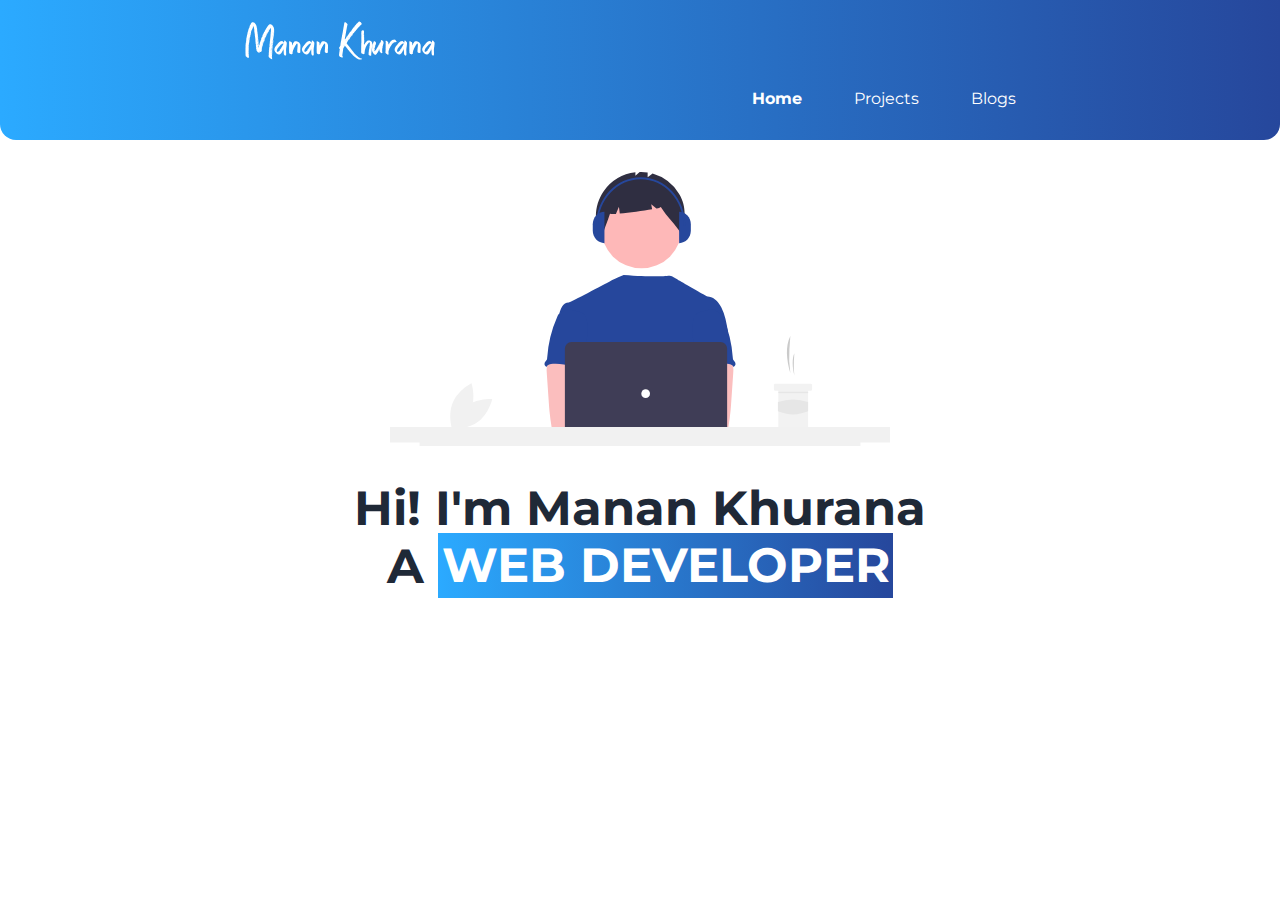
==== index.html @ 91e58ae3 "Added Navigation and header" ====
<!DOCTYPE html>
<html lang="en">

<head>
    <meta charset="UTF-8">
    <meta http-equiv="X-UA-Compatible" content="IE=edge">
    <meta name="viewport" content="width=device-width, initial-scale=1.0">
    <title>Manan Khurana</title>
    <link rel="stylesheet" href="styles.css">
</head>

<body>
    <nav class="navigation container">
        <div class="container-center">
            <div class="nav-brandname"><img class="logo-img" src="images/mk-website-logo.svg" alt=""></div>
            <ul class="list-style-none nav-ul">
                <li class="list-inline"><a href="" class="links link-active">Home</a></li>
                <li class="list-inline"><a href="" class="links">Projects</a></li>
                <li class="list-inline"><a href="" class="links">Blogs</a></li>
            </ul>
        </div>

    </nav>
    <header class="hero container container-center">
        <img class="hero-img" src="/images/hero-img.svg" alt="Hero-img">
        <h1 class="hero-heading">Hi! I'm Manan Khurana <br> A <span class="inverted-colors"> Web Developer</span> </h1>
    </header>
    <main>

    </main>
    <footer>

    </footer>
</body>

</html>
---- styles.css ----
@import url('https://fonts.googleapis.com/css2?family=Montserrat:wght@400;600&display=swap');

:root {
    --primary-color: #2BAAFF;
    --secondary-color: #26479C;
    --gradient: linear-gradient(to right, var(--primary-color), var(--secondary-color));
    --dark-gray: #1f2937;
    --off-white: #e2e8f0;

}

body {
    font-family: 'Montserrat', sans-serif;
    box-sizing: border-box;
    margin: 0;
}

hr{
    margin: 2rem 0;
}

/* Containers */
.container{
    padding: 0 1rem;
}

.container-center{
    max-width: 800px;
    margin: auto;
    text-align: center;
}

/* links */
.links{
    padding: 1rem;
    text-decoration: none;
}

.links-primary {
    background-color: var(--secondary-color);
    color: white;
    border-radius: 0.5rem;
}

.links-secondary{
    border-style: solid;
    border-radius: 00.5rem;
    border-width: 1px;
    color: var(--secondary-color);
}

/* Lists */
.list-style-none {
    list-style: none;
}

.list-inline {
    display: inline;
    padding: 0 0.5rem;
}

/* Naigation */
.navigation {
    background: var(--gradient);
    padding: 1rem;
    border-radius: 0 0 1rem 1rem;
}

.nav-brandname{
    color: white;
    font-weight: 600;
    font-size: 2rem;
    text-align: left;
}

.navigation .links {
    color: white;
}

.nav-ul {
    text-align: right;
}

.link-active {
    font-weight: bold;
}

.navigation .nav-brandname .logo-img{
    max-width: 200px;
}

/* header */

.hero {
    padding: 2rem;
}

.hero .hero-img {
    max-width: 500px;
    display: block;
    margin: auto;
}

.hero .hero-heading {
    font-size: 3rem;
    color: var(--dark-gray);
}

.hero .hero-heading .inverted-colors {
    background-image: var(--gradient);
    color: white;
    padding: 0.2rem;
    text-transform: uppercase;
}

/* Section */
.section {
    padding: 2rem;
}
.section h1{
    text-align: center;
}
.section-off-white{
    background-color: var(--off-white);
}


/* Footer */
.footer{
    padding: 2rem;
    background: var(--gradient);
    border-radius: 1rem 1rem 0 0;
}

.footer .footer-heading {
    font-size: 1.5rem;
    color: var(--off-white);
}

.footer ul{
    padding-inline-start: 0;
}

.footer .link-social {
    color: white;
}
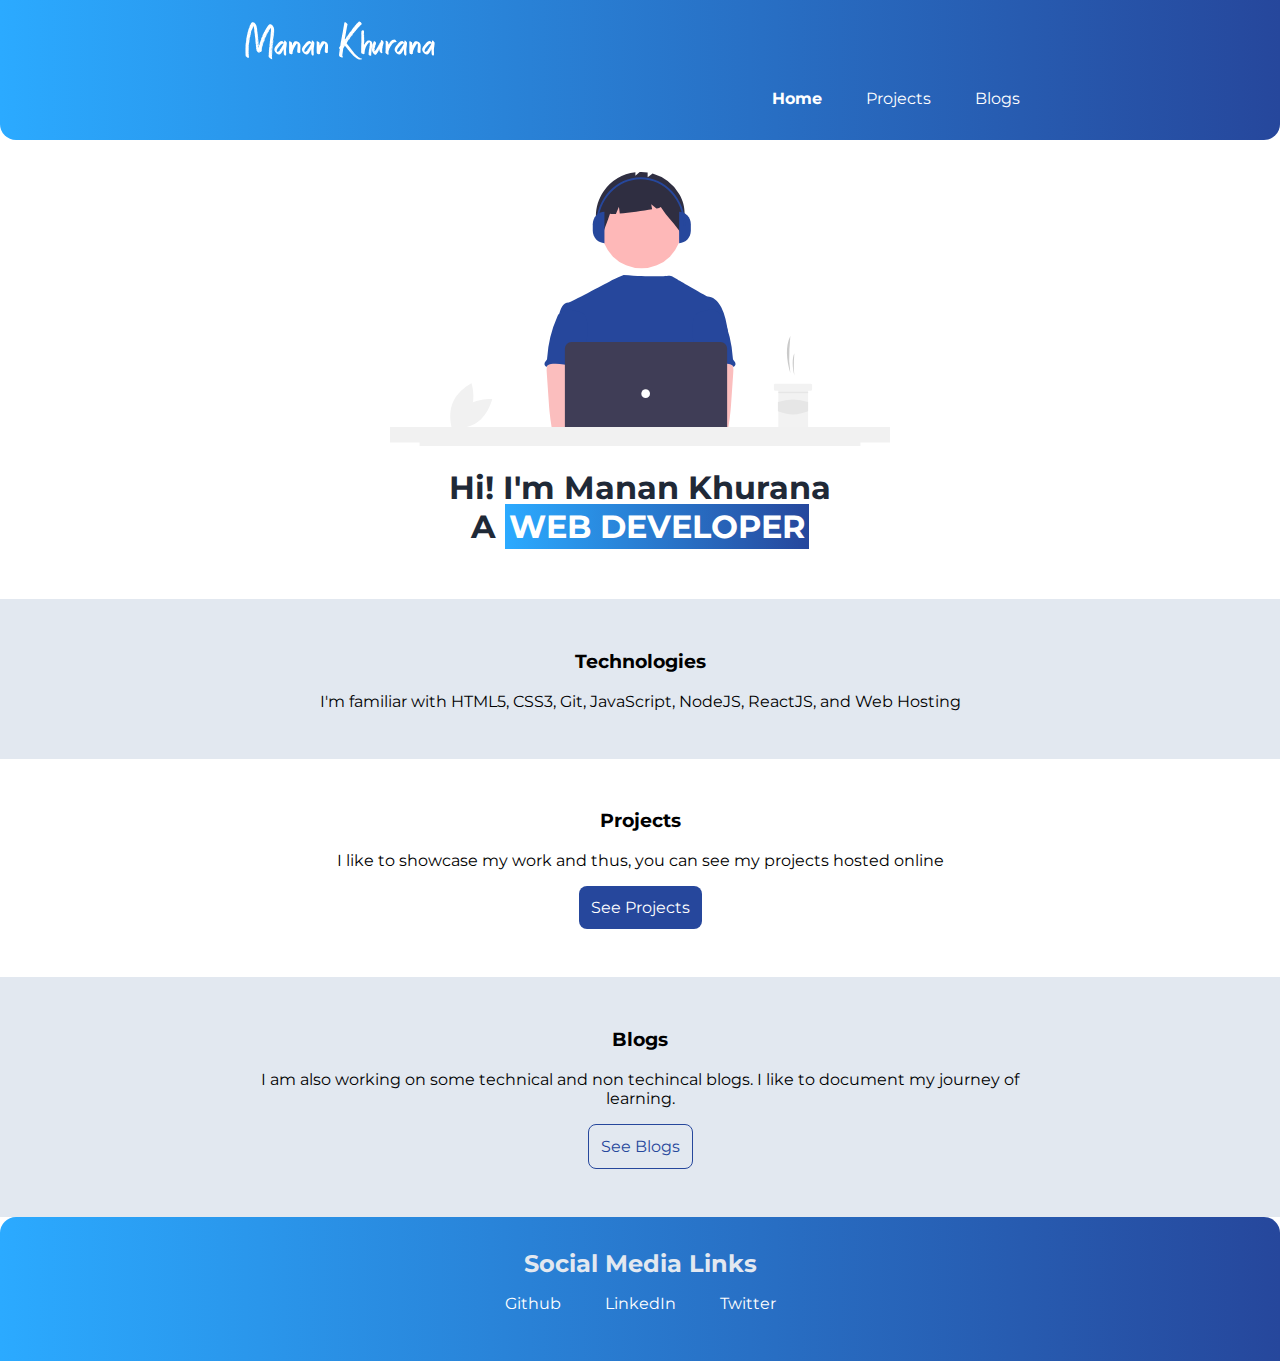
==== commit 103d9a3f: "Built the Home Page" ====
--- a/index.html
+++ b/index.html
@@ -14,22 +14,48 @@
         <div class="container-center">
             <div class="nav-brandname"><img class="logo-img" src="images/mk-website-logo.svg" alt=""></div>
             <ul class="list-style-none nav-ul">
-                <li class="list-inline"><a href="" class="links link-active">Home</a></li>
-                <li class="list-inline"><a href="" class="links">Projects</a></li>
-                <li class="list-inline"><a href="" class="links">Blogs</a></li>
+                <li class="list-inline"><a href="index.html" class="links link-active">Home</a></li>
+                <li class="list-inline"><a href="projects.html" class="links">Projects</a></li>
+                <li class="list-inline"><a href="blogs.html" class="links">Blogs</a></li>
             </ul>
         </div>
 
     </nav>
     <header class="hero container container-center">
-        <img class="hero-img" src="/images/hero-img.svg" alt="Hero-img">
+        <img class="hero-img" src="images/hero-img.svg" alt="Hero-img">
         <h1 class="hero-heading">Hi! I'm Manan Khurana <br> A <span class="inverted-colors"> Web Developer</span> </h1>
     </header>
     <main>
-
+        <section class="section section-off-white">
+            <div class="container container-center">
+                <h3>Technologies</h3>
+                <p>I'm familiar with HTML5, CSS3, Git, JavaScript, NodeJS, ReactJS, and Web Hosting</p>
+            </div>
+        </section>
+        <section class="section">
+            <div class="container container-center">
+                <h3>Projects</h3>
+                <p>I like to showcase my work and thus, you can see my projects hosted online</p>
+                <a href="projects.html" class="links links-primary">See Projects</a>
+            </div>
+        </section>
+        <section class="section section-off-white">
+            <div class="container container-center">
+                <h3>Blogs</h3>
+                <p>I am also working on some technical and non techincal blogs. I like to document my journey of learning.</p>
+                <a href="blogs.html" class="links links-secondary">See Blogs</a>
+            </div>
+        </section>
     </main>
-    <footer>
-
+    <footer class="footer">
+        <div class="container container-center">
+            <div class="footer-heading">Social Media Links</div>
+        <ul class="list-style-none">
+            <li class="list-inline"><a href="https://github.com/khuranamanan" class="link-social links">Github</a></li>
+            <li class="list-inline"><a href="https://www.linkedin.com/in/manan-khurana-1b135b19b/" class="link-social links">LinkedIn</a></li>
+            <li class="list-inline"><a href="https://twitter.com/manankhurrana" class="link-social links">Twitter</a></li>
+        </ul>
+        </div>
     </footer>
 </body>
 
--- a/styles.css
+++ b/styles.css
@@ -27,12 +27,11 @@
 .container-center{
     max-width: 800px;
     margin: auto;
-    text-align: center;
 }
 
 /* links */
 .links{
-    padding: 1rem;
+    padding: .75rem;
     text-decoration: none;
 }
 
@@ -40,6 +39,9 @@
     background-color: var(--secondary-color);
     color: white;
     border-radius: 0.5rem;
+    display: block;
+    margin: 1rem auto;
+    width: fit-content;
 }
 
 .links-secondary{
@@ -47,6 +49,9 @@
     border-radius: 00.5rem;
     border-width: 1px;
     color: var(--secondary-color);
+    display: block;
+    margin: 1rem auto;
+    width: fit-content;
 }
 
 /* Lists */
@@ -97,13 +102,15 @@
 
 .hero .hero-img {
     max-width: 500px;
+    width: 100%;
     display: block;
     margin: auto;
 }
 
 .hero .hero-heading {
-    font-size: 3rem;
+    font-size: 2rem;
     color: var(--dark-gray);
+    text-align: center;
 }
 
 .hero .hero-heading .inverted-colors {
@@ -116,8 +123,9 @@
 /* Section */
 .section {
     padding: 2rem;
+    text-align: center;
 }
-.section h1{
+.section h3{
     text-align: center;
 }
 .section-off-white{
@@ -130,10 +138,12 @@
     padding: 2rem;
     background: var(--gradient);
     border-radius: 1rem 1rem 0 0;
+    text-align: center;
 }
 
 .footer .footer-heading {
     font-size: 1.5rem;
+    font-weight: bold;
     color: var(--off-white);
 }
 
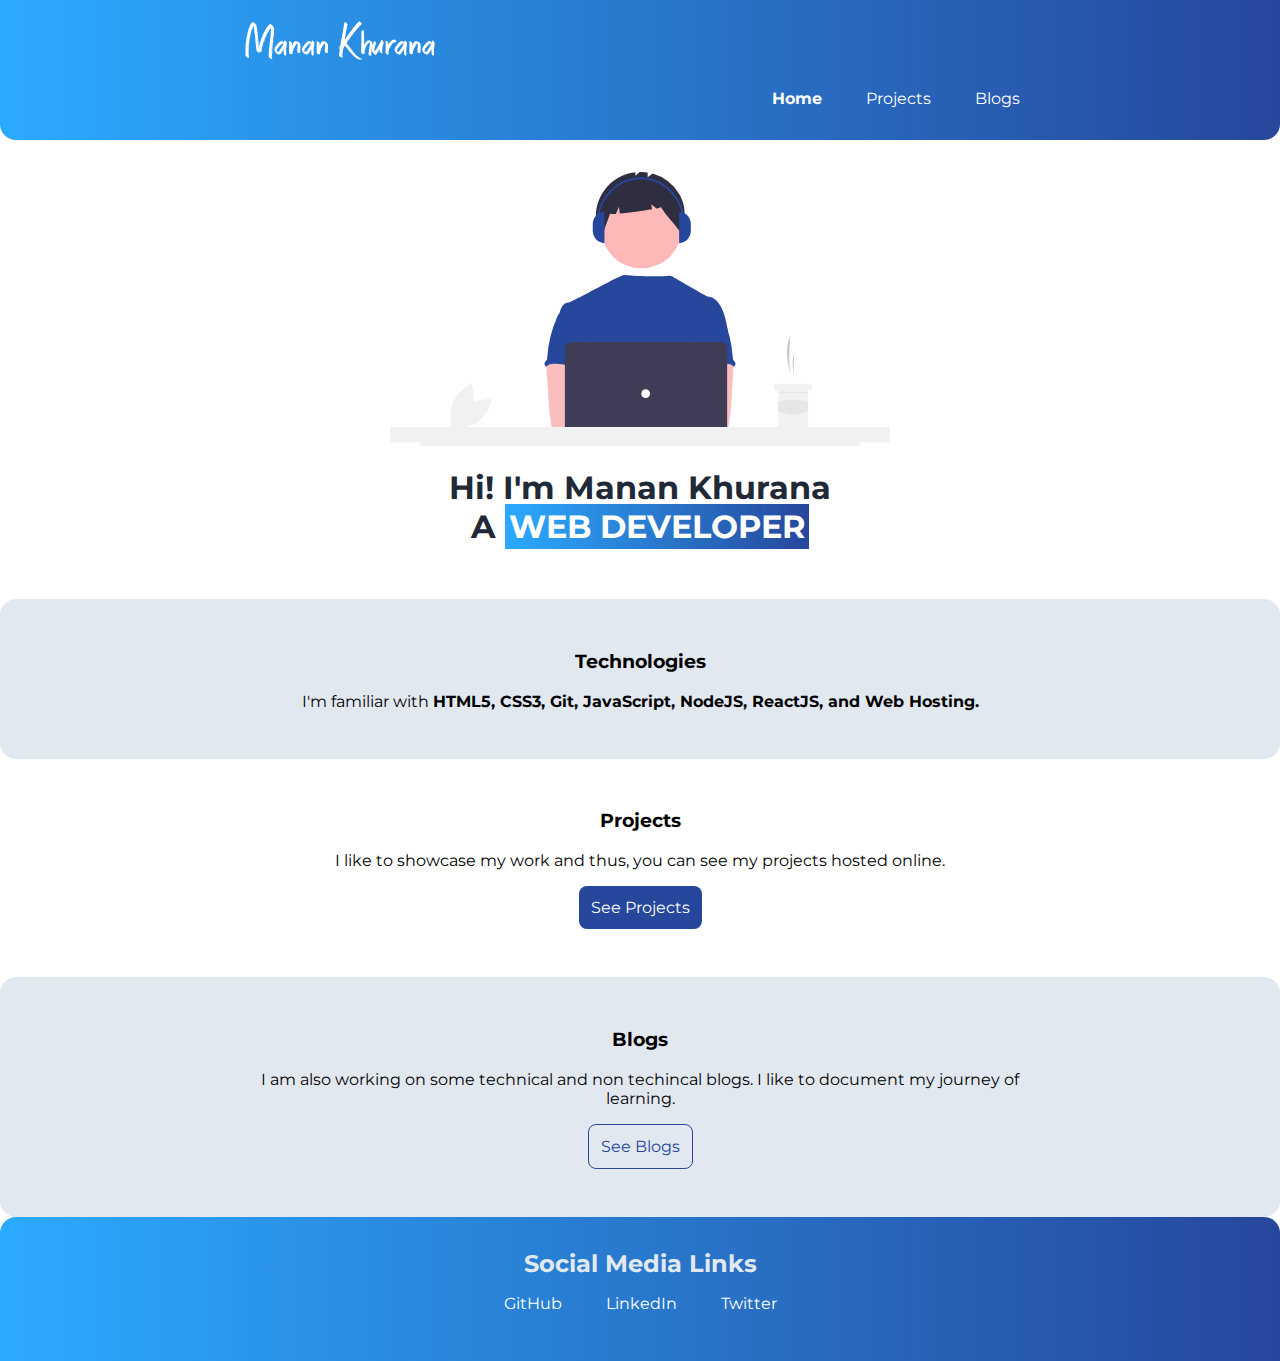
==== commit ccedb5e1: "Style: Small changes in style" ====
--- a/index.html
+++ b/index.html
@@ -29,13 +29,13 @@
         <section class="section section-off-white">
             <div class="container container-center">
                 <h3>Technologies</h3>
-                <p>I'm familiar with HTML5, CSS3, Git, JavaScript, NodeJS, ReactJS, and Web Hosting</p>
+                <p>I'm familiar with <strong>HTML5, CSS3, Git, JavaScript, NodeJS, ReactJS, and Web Hosting.</strong></p>
             </div>
         </section>
         <section class="section">
             <div class="container container-center">
                 <h3>Projects</h3>
-                <p>I like to showcase my work and thus, you can see my projects hosted online</p>
+                <p>I like to showcase my work and thus, you can see my projects hosted online.</p>
                 <a href="projects.html" class="links links-primary">See Projects</a>
             </div>
         </section>
@@ -51,7 +51,7 @@
         <div class="container container-center">
             <div class="footer-heading">Social Media Links</div>
         <ul class="list-style-none">
-            <li class="list-inline"><a href="https://github.com/khuranamanan" class="link-social links">Github</a></li>
+            <li class="list-inline"><a href="https://github.com/khuranamanan" class="link-social links">GitHub</a></li>
             <li class="list-inline"><a href="https://www.linkedin.com/in/manan-khurana-1b135b19b/" class="link-social links">LinkedIn</a></li>
             <li class="list-inline"><a href="https://twitter.com/manankhurrana" class="link-social links">Twitter</a></li>
         </ul>
--- a/styles.css
+++ b/styles.css
@@ -130,6 +130,7 @@
 }
 .section-off-white{
     background-color: var(--off-white);
+    border-radius: 1rem;
 }
 
 
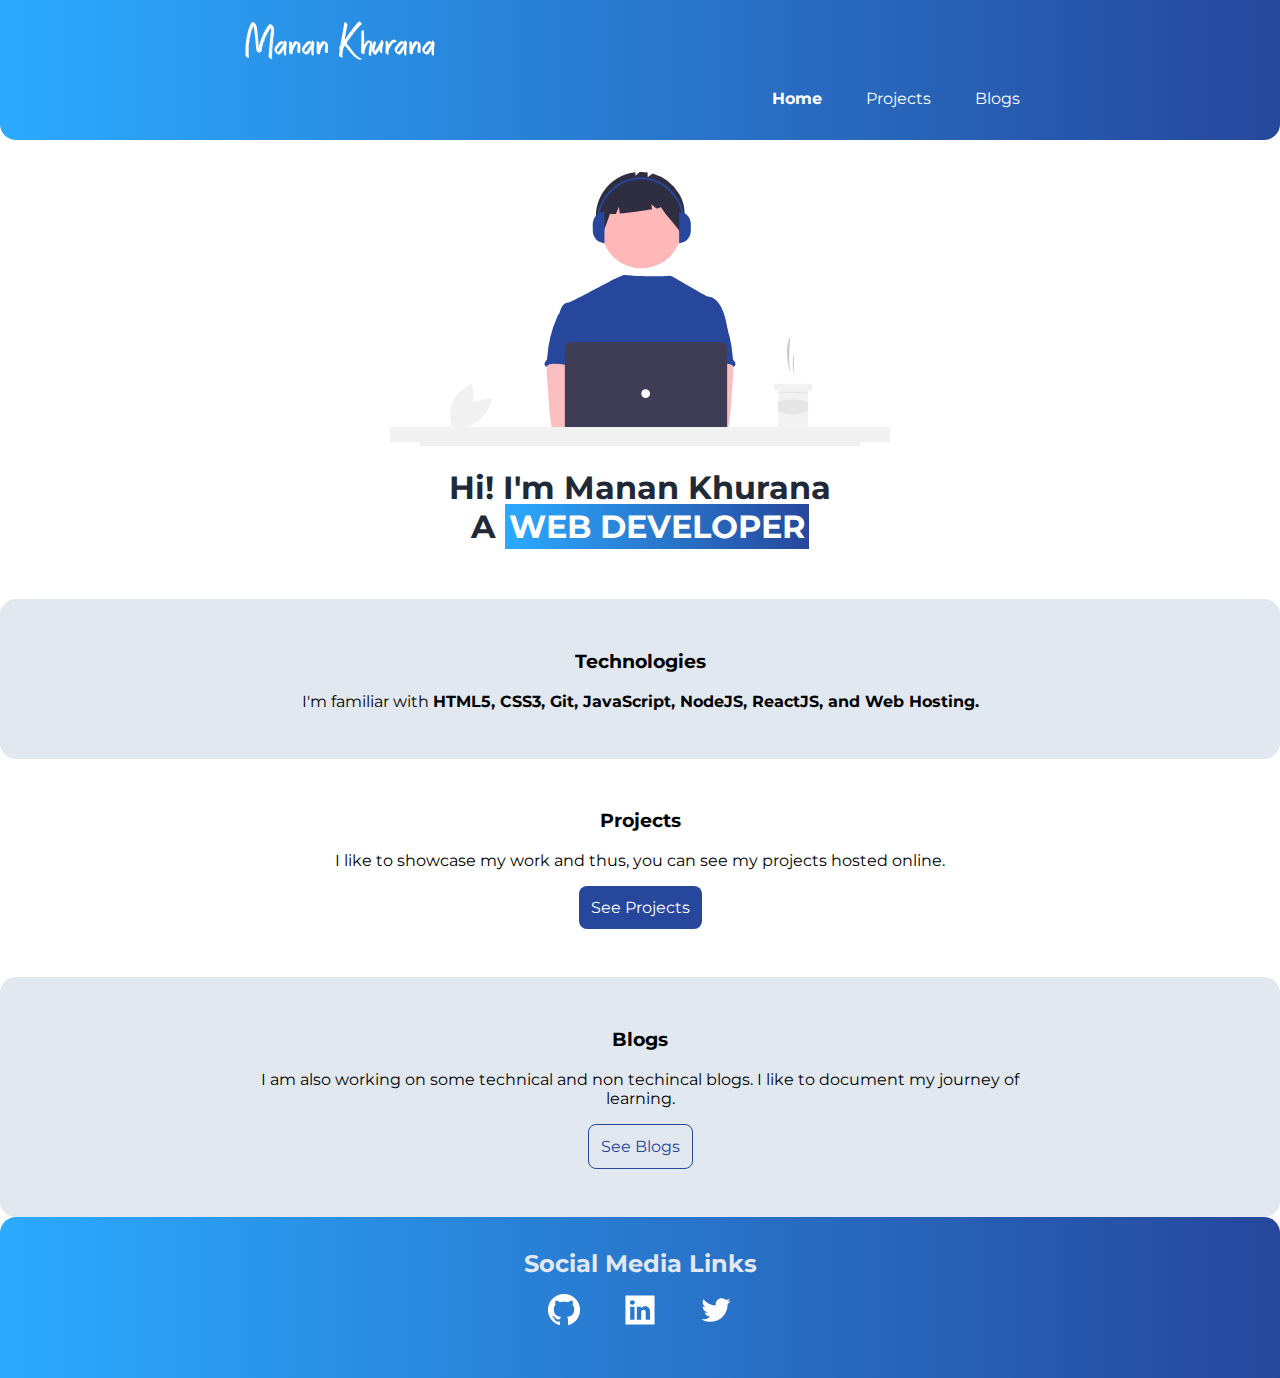
==== commit 7ee6c423: "Style: Added Social Media icons and favicon." ====
--- a/index.html
+++ b/index.html
@@ -7,12 +7,14 @@
     <meta name="viewport" content="width=device-width, initial-scale=1.0">
     <title>Manan Khurana</title>
     <link rel="stylesheet" href="styles.css">
+    <link rel="shortcut icon" href="images/favicon.ico">
 </head>
 
 <body>
     <nav class="navigation container">
         <div class="container-center">
-            <div class="nav-brandname"><img class="logo-img" src="images/mk-website-logo.svg" alt=""></div>
+            <div class="nav-brandname"><a href="index.html"><img class="logo-img" src="images/mk-website-logo.svg"
+                        alt=""></a></div>
             <ul class="list-style-none nav-ul">
                 <li class="list-inline"><a href="index.html" class="links link-active">Home</a></li>
                 <li class="list-inline"><a href="projects.html" class="links">Projects</a></li>
@@ -29,7 +31,8 @@
         <section class="section section-off-white">
             <div class="container container-center">
                 <h3>Technologies</h3>
-                <p>I'm familiar with <strong>HTML5, CSS3, Git, JavaScript, NodeJS, ReactJS, and Web Hosting.</strong></p>
+                <p>I'm familiar with <strong>HTML5, CSS3, Git, JavaScript, NodeJS, ReactJS, and Web Hosting.</strong>
+                </p>
             </div>
         </section>
         <section class="section">
@@ -42,7 +45,8 @@
         <section class="section section-off-white">
             <div class="container container-center">
                 <h3>Blogs</h3>
-                <p>I am also working on some technical and non techincal blogs. I like to document my journey of learning.</p>
+                <p>I am also working on some technical and non techincal blogs. I like to document my journey of
+                    learning.</p>
                 <a href="blogs.html" class="links links-secondary">See Blogs</a>
             </div>
         </section>
@@ -50,11 +54,23 @@
     <footer class="footer">
         <div class="container container-center">
             <div class="footer-heading">Social Media Links</div>
-        <ul class="list-style-none">
-            <li class="list-inline"><a href="https://github.com/khuranamanan" class="link-social links">GitHub</a></li>
-            <li class="list-inline"><a href="https://www.linkedin.com/in/manan-khurana-1b135b19b/" class="link-social links">LinkedIn</a></li>
-            <li class="list-inline"><a href="https://twitter.com/manankhurrana" class="link-social links">Twitter</a></li>
-        </ul>
+            <ul class="list-style-none">
+                <li class="list-inline">
+                    <a href="https://github.com/khuranamanan" class="link-social links">
+                        <img src="images/GitHub-Mark-Light-64px.png" alt="Github Profile Link" class="footer-img">
+                    </a>
+                </li>
+                <li class="list-inline">
+                    <a href="https://www.linkedin.com/in/manan-khurana-1b135b19b/" class="link-social links">
+                        <img src="images/LinkedIn.svg" alt="linkedIn profile link" class="footer-img">
+                    </a>
+                </li>
+                <li class="list-inline">
+                    <a href="https://twitter.com/manankhurrana" class="link-social links">
+                        <img src="images/Twitter.svg" alt="Twitter profile Link" class="footer-img">
+                    </a>
+                </li>
+            </ul>
         </div>
     </footer>
 </body>
--- a/styles.css
+++ b/styles.css
@@ -62,6 +62,10 @@
 .list-inline {
     display: inline;
     padding: 0 0.5rem;
+}
+
+ul{
+    padding-inline-start: 0;
 }
 
 /* Naigation */
@@ -148,10 +152,33 @@
     color: var(--off-white);
 }
 
-.footer ul{
-    padding-inline-start: 0;
+.footer .link-social {
+    color: white;
 }
 
-.footer .link-social {
-    color: white;
+.footer .footer-img {
+    width: 2rem;
+    height: auto;
+}
+
+.footer-img:hover{
+    transform: scale(1.5);
+}
+
+/* blog */
+
+.blog {
+    padding: 1rem 0 5rem 0;
+}
+
+.blog .blog-by-line {
+    display: block;
+    margin: 0 0 1rem 0;
+    color: var(--dark-gray);
+}
+
+.blog .blog-image {
+    width: 100%;
+    display: block;
+    margin: auto;
 }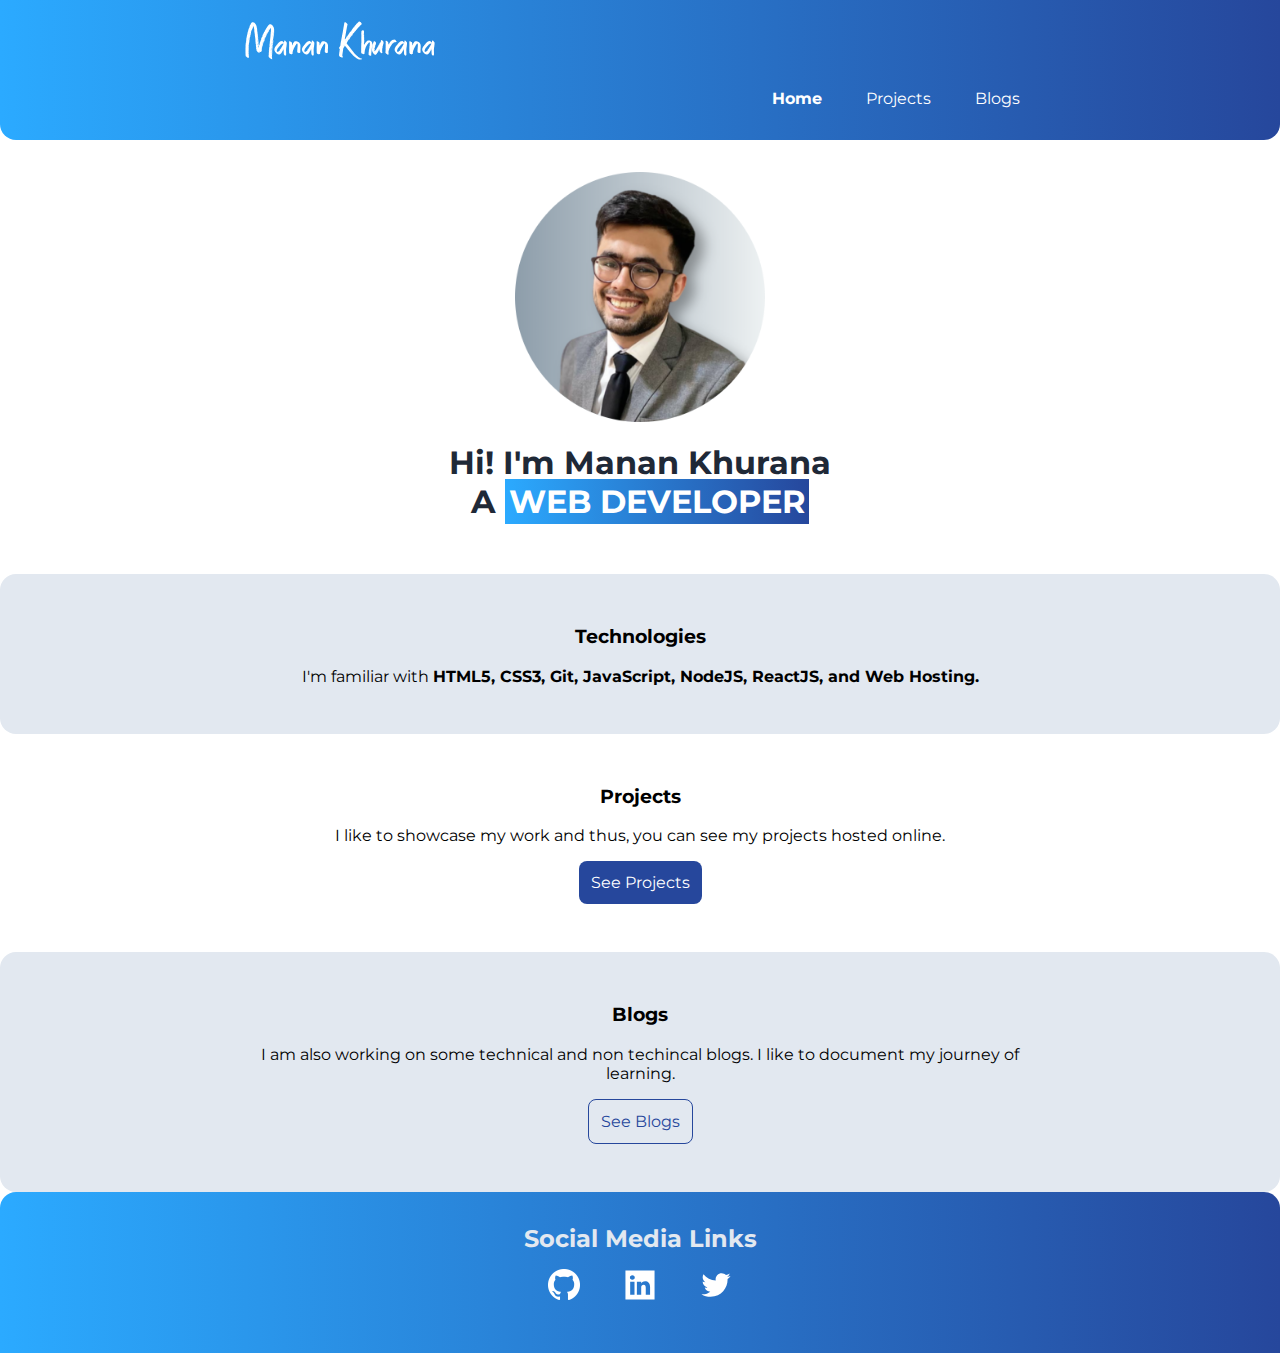
==== commit dbe3c82a: "Added Profile Picture" ====
--- a/index.html
+++ b/index.html
@@ -24,7 +24,7 @@
 
     </nav>
     <header class="hero container container-center">
-        <img class="hero-img" src="images/hero-img.svg" alt="Hero-img">
+        <img class="hero-img" src="images/Manan Khurana pfp 1.png" alt="Hero-img">
         <h1 class="hero-heading">Hi! I'm Manan Khurana <br> A <span class="inverted-colors"> Web Developer</span> </h1>
     </header>
     <main>
--- a/styles.css
+++ b/styles.css
@@ -105,7 +105,7 @@
 }
 
 .hero .hero-img {
-    max-width: 500px;
+    max-width: 250px;
     width: 100%;
     display: block;
     margin: auto;
